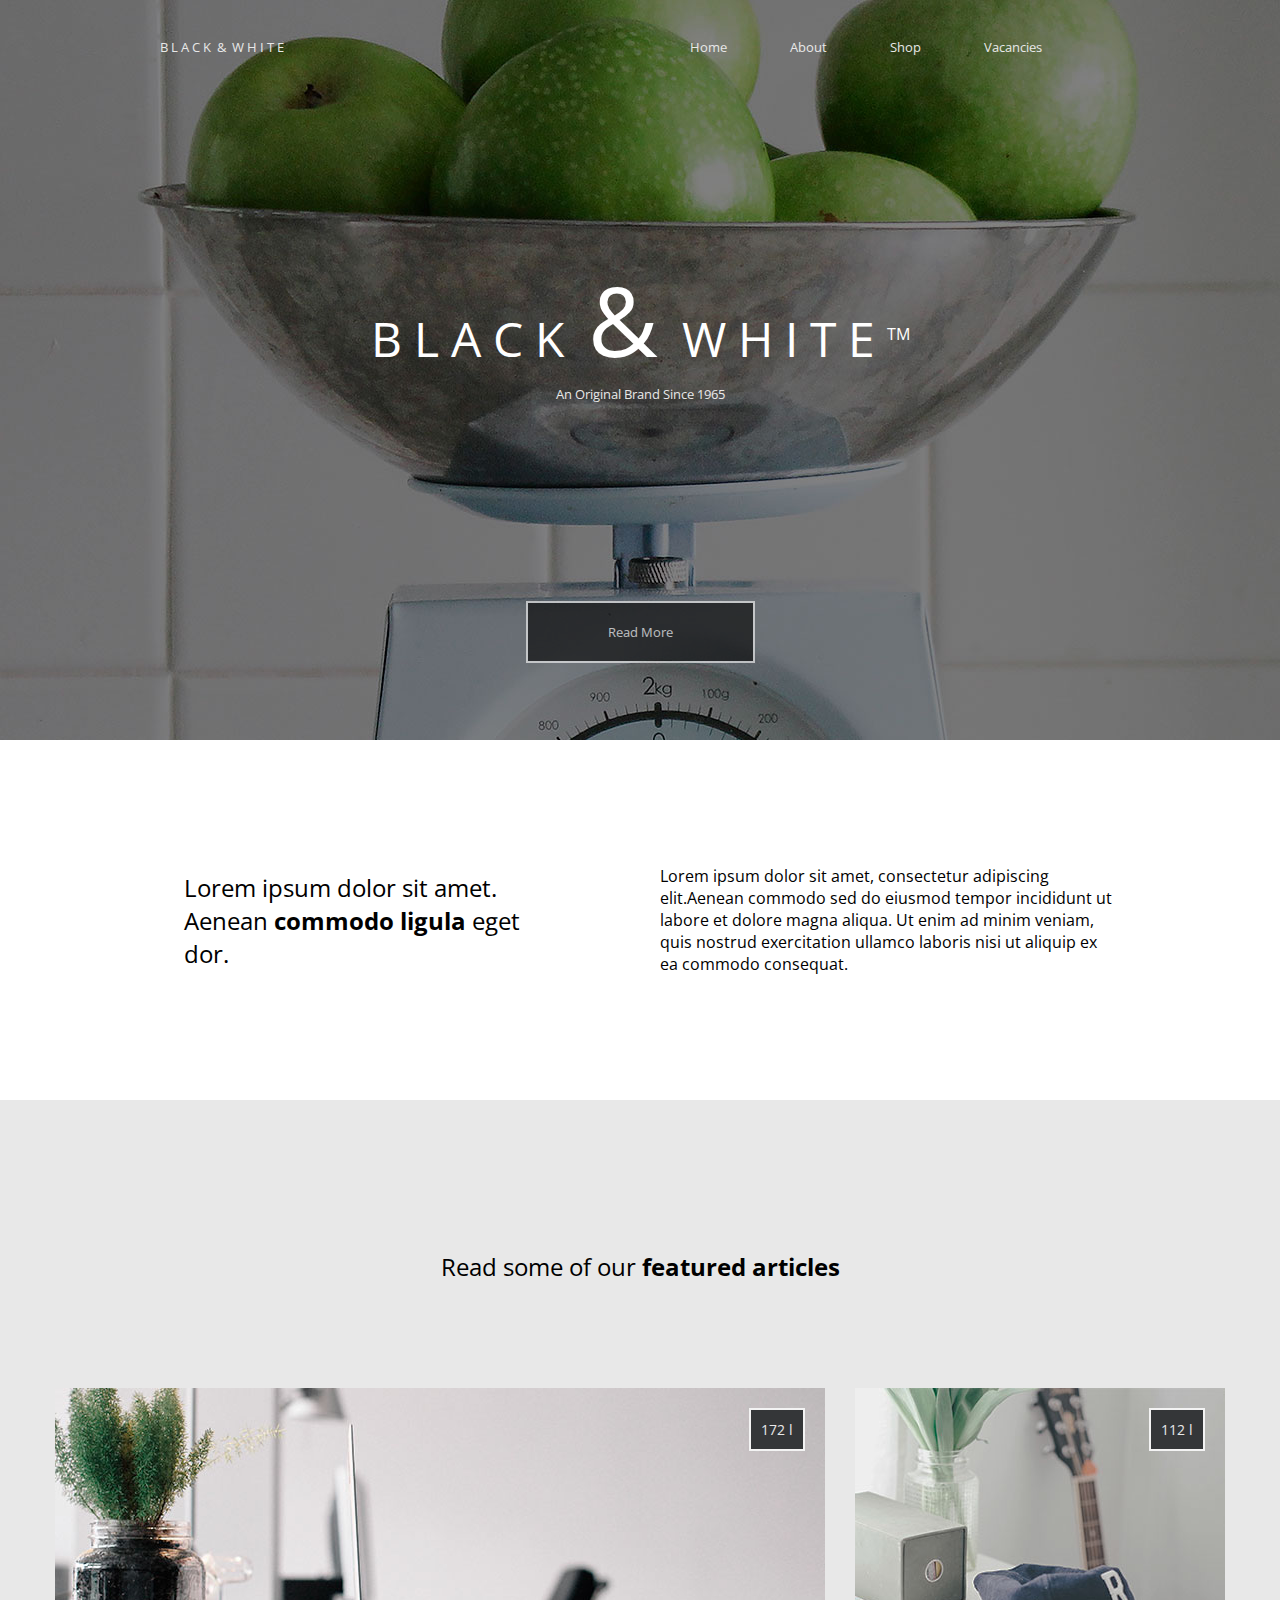
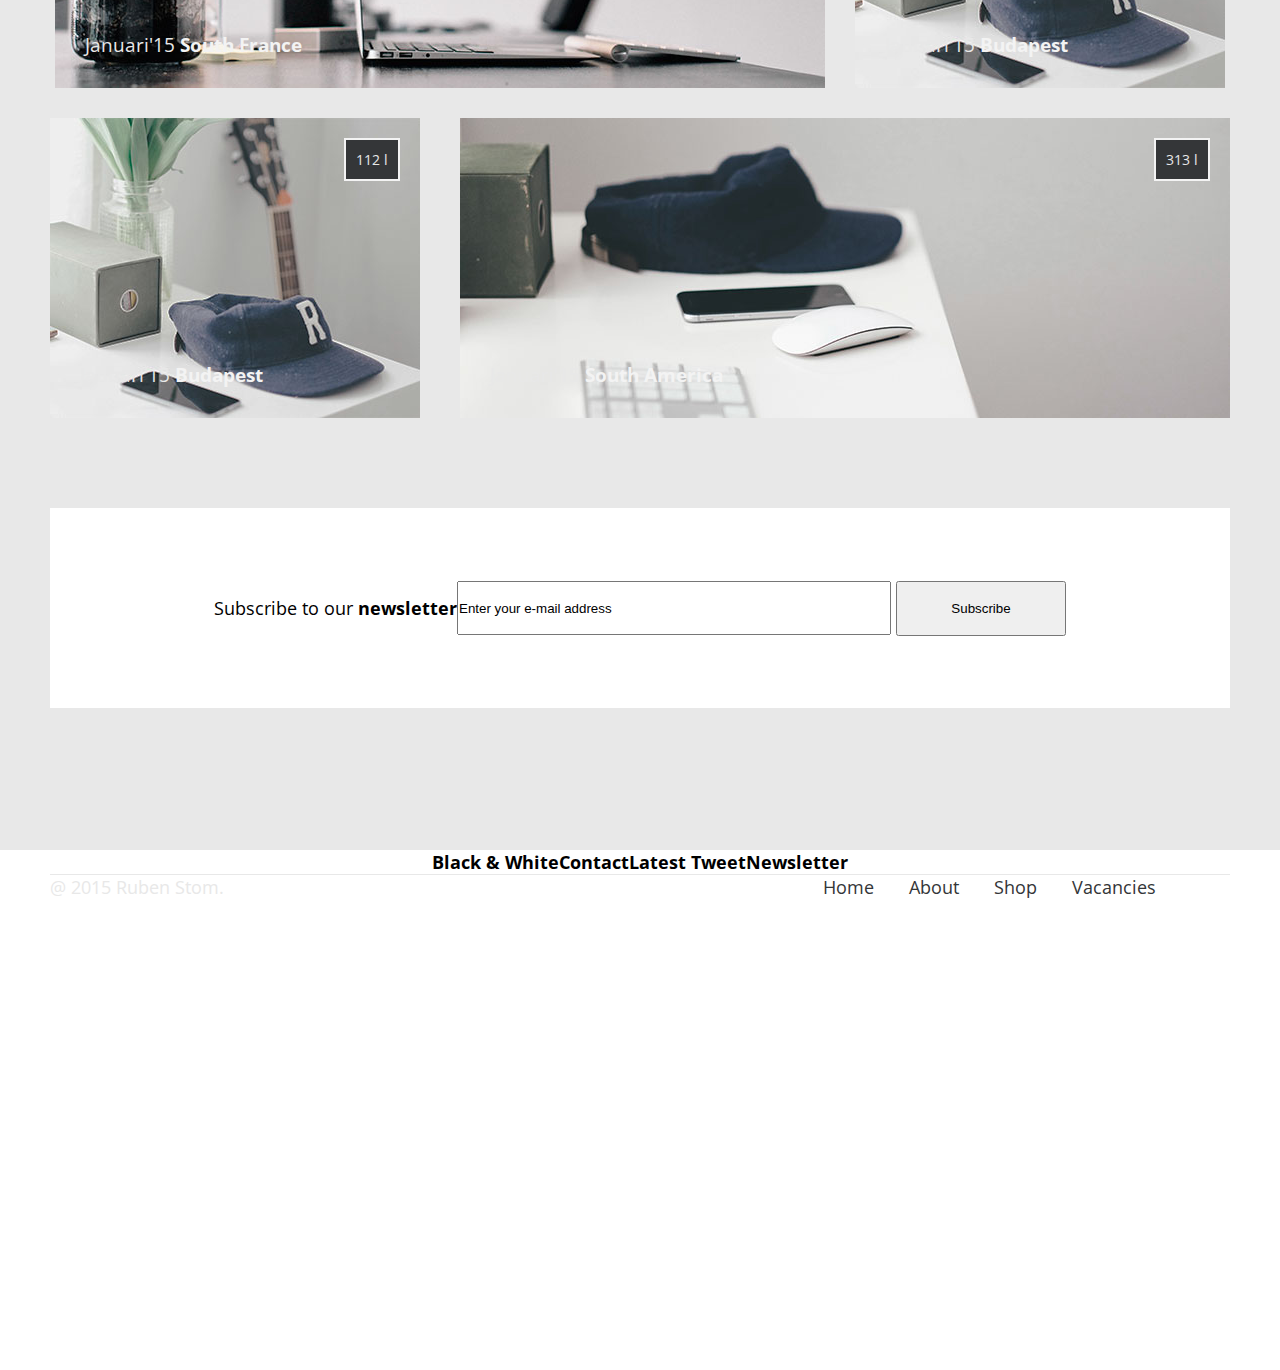
==== homework_04/index.html @ 4504a3d3 "Finish general maket" ====
<!DOCTYPE html>
<html>

<head>
    <meta charset="utf-8">
    <title>Homework 4</title>
    <link rel="stylesheet" href="css/style.css">
    <link href="https://fonts.googleapis.com/css?family=Open+Sans" rel="stylesheet">
</head>

<body>
    <header>
        <div class="topContainer">
            <div class="smallLogo">B l a c k &nbsp;&&nbsp; W h i t e</div>
            <nav>
                <a href="">Home</a>
                <a href="">About</a>
                <a href="">Shop</a>
                <a href="">Vacancies</a>
            </nav>
        </div>
        <div class="title">
            <p class="bigLogo">B l a c k &nbsp;<span>&</span>&nbsp W h i t e <sup>TM</sup></p>
            <p>An Original Brand Since 1965</p>
        </div>
        <a href="" class="readMore">Read More</a>
    </header>

    <div class="topContent" >
        <p class="firstText">
            Lorem ipsum dolor sit amet. Aenean <b>commodo ligula</b> eget dor.
        </p>
        <p class="secondText">
            Lorem ipsum dolor sit amet, consectetur adipiscing elit.Aenean commodo sed do eiusmod tempor incididunt ut labore et
            dolore magna aliqua. Ut enim ad minim veniam, quis nostrud exercitation ullamco laboris nisi ut aliquip ex
            ea commodo consequat.</p>
    </div>

    <section>
        <div class="sectionTitle">Read some of our <b>featured articles</b></div>
        <div class="articlesRow">
            <article class="bigArticle item1">
                <div class="likes">172 l</div>
                <div class="date">Januari'15 <b>South France</b></div>
            </article>
            <article class="smallArticle item2">
                <div class="likes">112 l</div>
                <div class="date">Januari'15 <b>Budapest</b></div>
            </article>
        </div>
        <div class="articlesRow">
            <article class="smallArticle item3">
                <div class="likes">112 l</div>
                <div class="date">Januari'15 <b>Budapest</b></div>
            </article>
            <article class="bigArticle item4">
                <div class="likes">313 l</div>
                <div class="date">Januari'15 <b>South America</b></div>
            </article>
        </div>
        <div class="subscribe">
            <p>Subscribe to our <b>newsletter</b></p>
            <form>
                <input type="email" name="email" value="Enter your e-mail address">
                <input type="submit" value="Subscribe" name="submit">
            </form>
        </div>
    </section>

    <footer>
        <ul class="textBlocks">
            <li class="block1">
                <h4>Black & White</h4>
                <p></p>
            </li>
            <li class="block2">
                <h4>Contact</h4>
                <p></p>
            </li>
            <li class="block3">
                <h4>Latest Tweet</h4>
                <p></p>
            </li>
            <li class="block4">
                <h4>Newsletter</h4>
                <p></p>
            </li>
        </ul>
        <div class="bottomFooter">
            <div class="ruben">@ 2015 Ruben Stom.</div>
            <nav>
                <a href="">Home</a>
                <a href="">About</a>
                <a href="">Shop</a>
                <a href="">Vacancies</a>
            </nav>
        </div>
    </footer>
</body>

</html>
---- homework_04/css/style.css ----
* {
  padding: 0;
  margin: 0; }

a {
  text-decoration: none; }

body {
  font-size: 18px;
  font-family: 'Open Sans', sans-serif; }

header {
  max-width: 1600px;
  width: 100%;
  margin: 0 auto;
  height: 740px;
  display: flex;
  flex-direction: column;
  justify-content: space-between;
  align-items: center;
  background-image: url(../img/apples.jpg);
  background-size: auto;
  background-position: center;
  color: #E8E8E8;
  font-size: 0.8rem; }
  header .topContainer {
    margin-top: 3%;
    width: 75%;
    display: flex;
    flex-direction: row;
    justify-content: space-between; }
    header .topContainer .smallLogo {
      text-transform: uppercase; }
  header nav {
    display: inline-block;
    margin-right: 5%; }
    header nav a {
      color: #E8E8E8;
      padding: 10px 15px;
      margin: 0 15px; }
      header nav a:hover {
        border-bottom: #B7C8D9 2px solid;
        transition: 200ms; }
  header .title {
    text-align: center; }
  header .bigLogo {
    color: #FFF;
    font-size: 3rem;
    text-transform: uppercase; }
    header .bigLogo span {
      font-size: 6rem; }
    header .bigLogo sup {
      font-size: 1rem; }
  header .readMore {
    padding: 20px 80px;
    background: #000;
    opacity: 0.6;
    border: #FFF 2px solid;
    margin-bottom: 6%;
    color: #F3F3F3; }

.topContent {
  max-width: 1600px;
  width: 100%;
  margin: 0 auto;
  background: #FFF;
  height: 360px;
  display: flex;
  flex-direction: row;
  align-items: center;
  justify-content: center; }
  .topContent .firstText {
    max-width: 470px;
    width: 29.375%;
    font-size: 1.5rem;
    margin-right: 50px;
    margin-left: 20px; }
  .topContent .secondText {
    max-width: 570px;
    width: 35.625%;
    font-size: 1rem;
    margin-left: 50px; }

section {
  max-width: 1600px;
  width: 100%;
  margin: 0 auto;
  background: #E8E8E8;
  height: 1350px;
  display: flex;
  flex-direction: column;
  align-items: center; }

.sectionTitle {
  font-size: 1.5rem;
  margin-top: 150px;
  margin-bottom: 90px; }

.articlesRow {
  display: flex;
  flex-direction: row;
  justify-content: center;
  width: 100%;
  margin: 15px 0;
  color: #E8E8E8; }
  .articlesRow b {
    color: #F3F3F3; }
  .articlesRow .bigArticle {
    max-width: 770px;
    width: 770px;
    height: 300px;
    position: relative; }
  .articlesRow .smallArticle {
    max-width: 370px;
    width: 370px;
    height: 300px;
    position: relative; }
  .articlesRow .item1 {
    background: url("../img/sample.jpg") 100% 100% no-repeat;
    margin-right: 30px; }
  .articlesRow .item2 {
    background: url("../img/sample2.jpg") 100% 100%; }
  .articlesRow .item3 {
    background: url("../img/sample2.jpg") 100% 100%;
    margin-right: 40px; }
  .articlesRow .item4 {
    background: url("../img/sample3.jpg") 100% 100%; }
  .articlesRow .likes {
    position: absolute;
    top: 20px;
    right: 20px;
    padding: 10px;
    background: #343638;
    border: #F3F3F3 2px solid;
    font-size: 0.9rem; }
  .articlesRow .date {
    position: absolute;
    left: 30px;
    bottom: 30px;
    font-size: 1.2rem; }

.subscribe {
  width: 1180px;
  height: 200px;
  background: #FFF;
  color: #000;
  margin-top: 75px;
  display: flex;
  flex-direction: row;
  justify-content: center;
  align-items: center; }
  .subscribe input[type="email"] {
    width: 430px;
    height: 50px; }
  .subscribe input[type="submit"] {
    width: 170px;
    padding: 5px;
    height: 55px; }

footer {
  max-width: 1600px;
  width: 100%;
  margin: 0 auto;
  background: #FFF;
  height: 520px;
  align-items: center;
  display: flex;
  flex-direction: column; }
  footer ul {
    list-style-type: none; }

.textBlocks {
  display: flex;
  flex-direction: row; }

.bottomFooter {
  width: 1180px;
  display: flex;
  flex-direction: row;
  color: #E8E8E8;
  border-top: #E8E8E8 1px solid;
  justify-content: space-between; }
  .bottomFooter nav {
    display: inline-block;
    margin-right: 5%; }
    .bottomFooter nav a {
      color: #343638;
      padding: 10px 10px;
      margin: 0 5px; }
      .bottomFooter nav a:hover {
        border-bottom: #B7C8D9 2px solid;
        transition: 200ms; }

/*# sourceMappingURL=style.css.map */
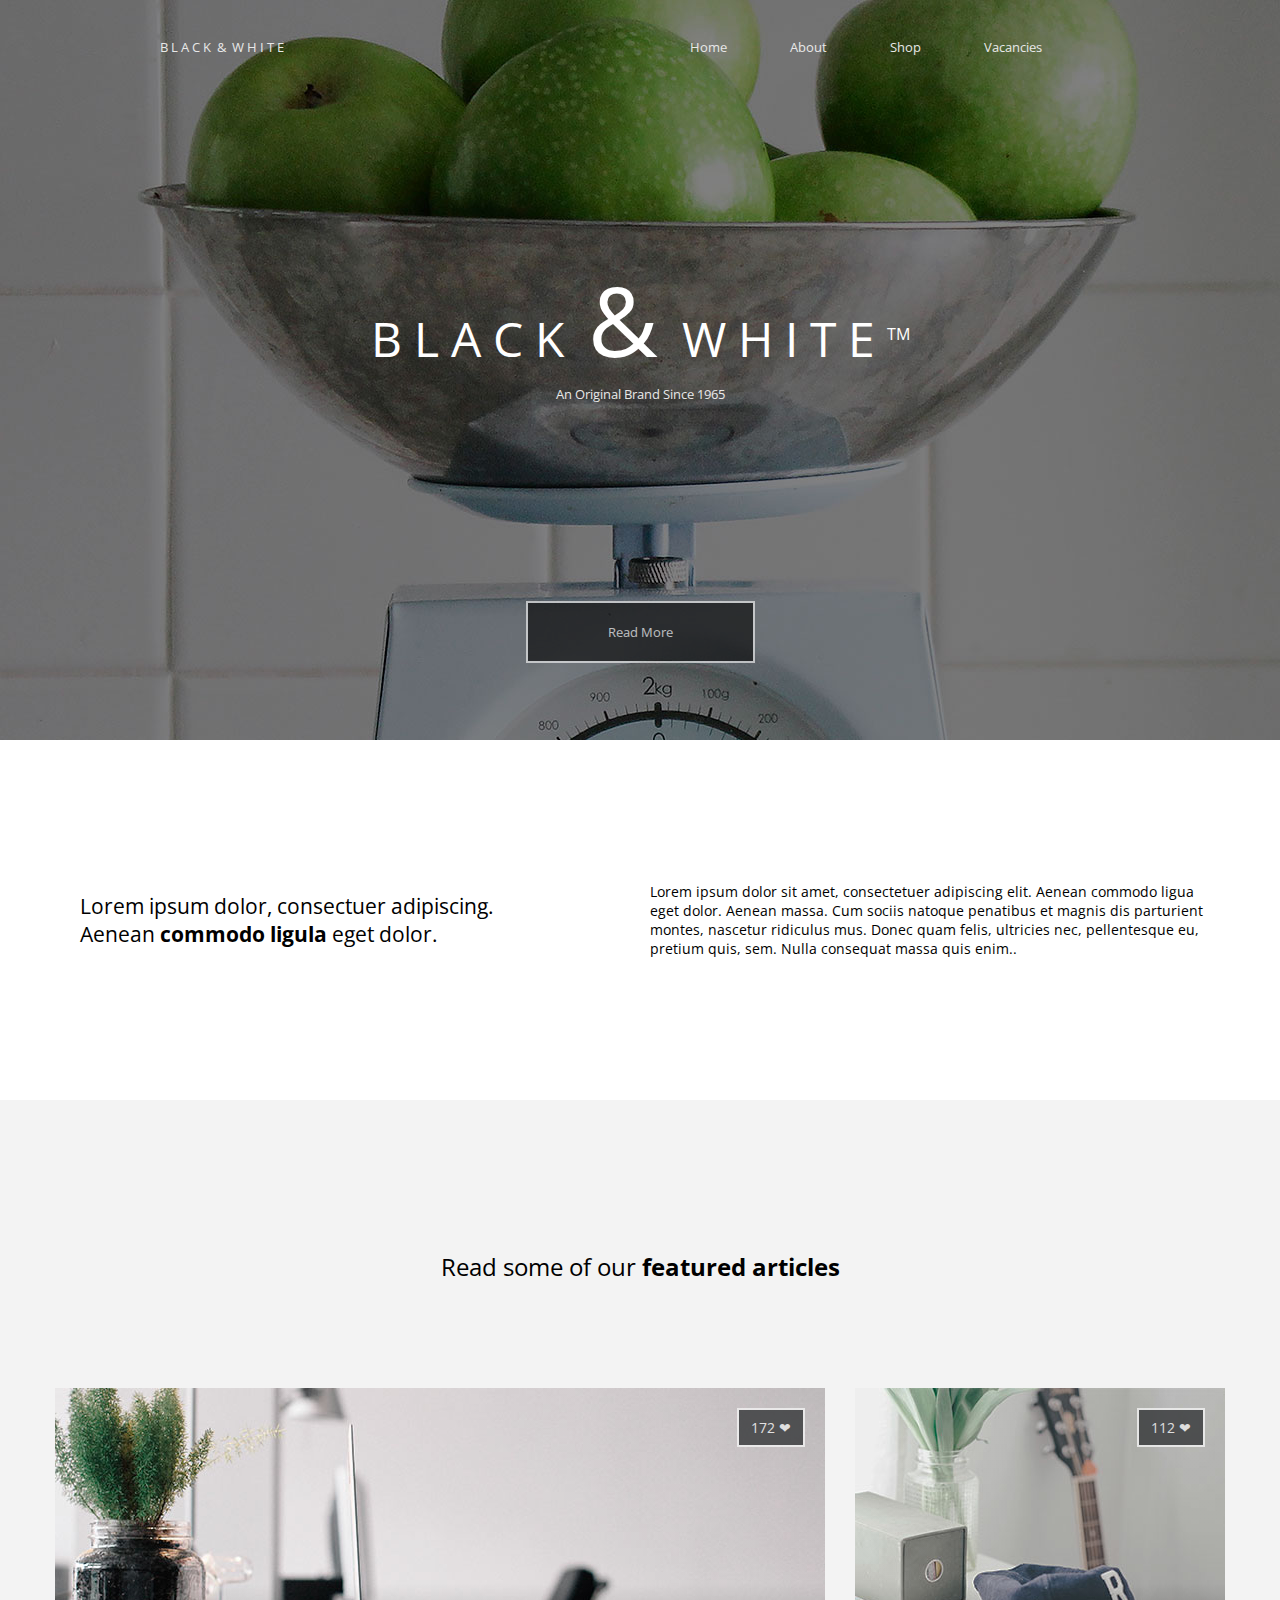
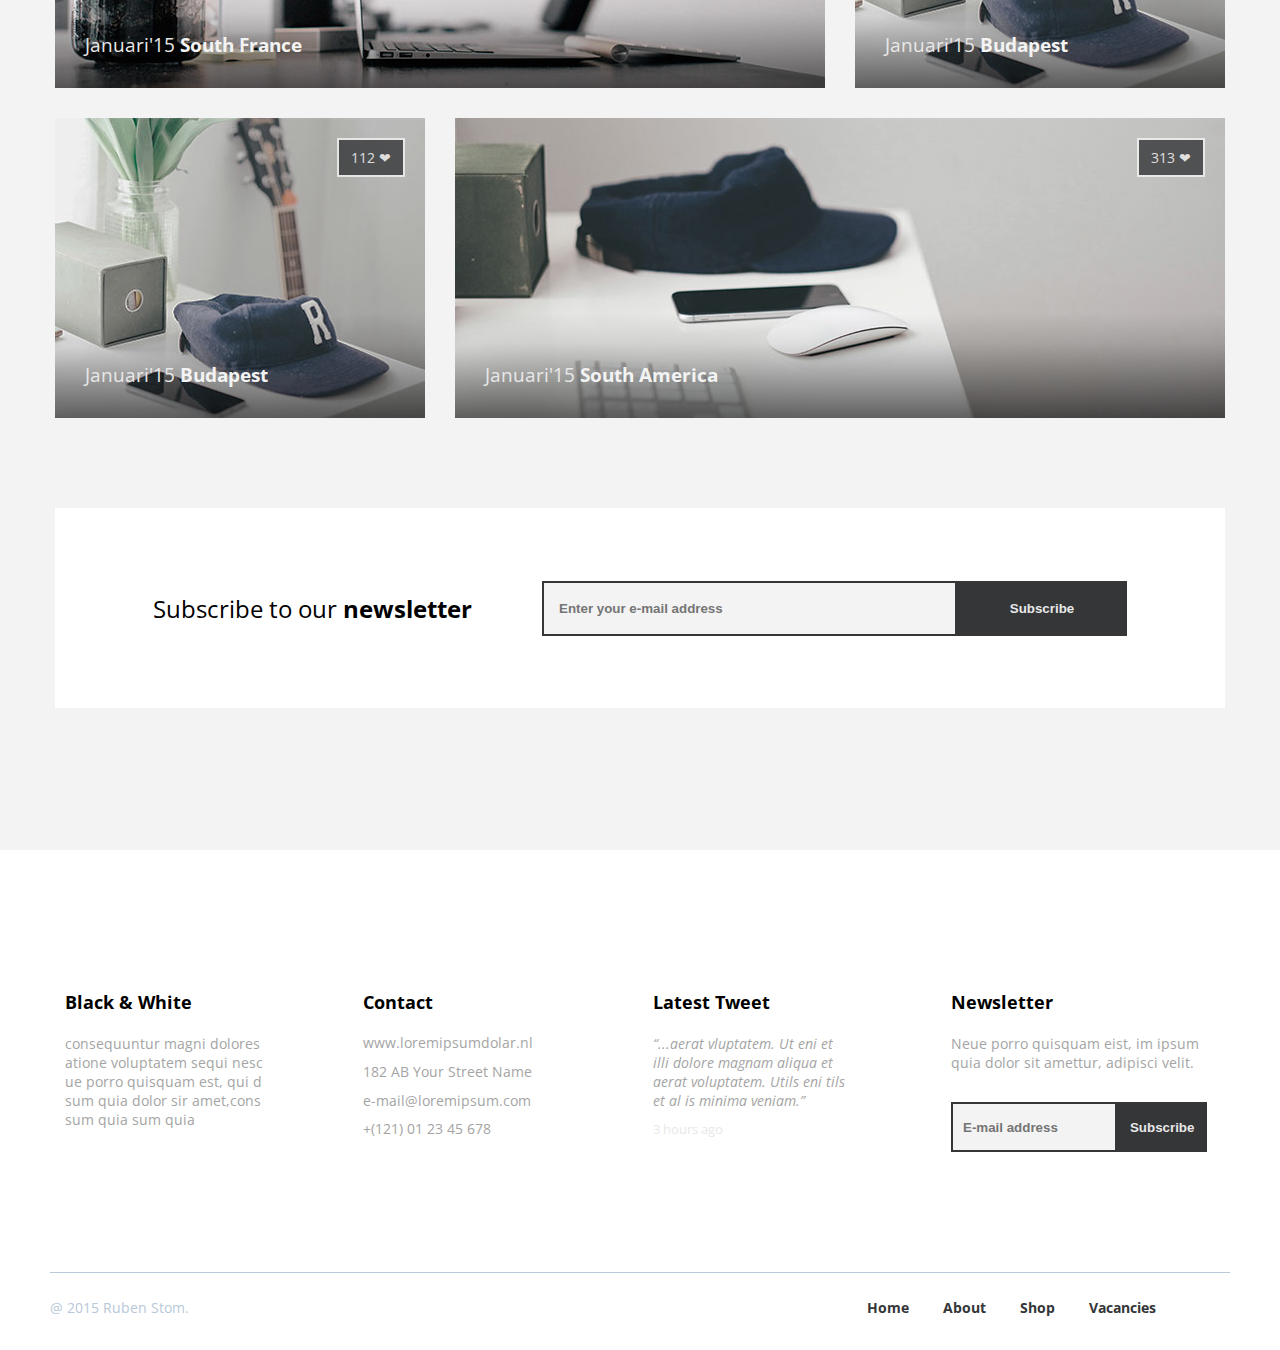
==== commit b1694bbc: "Hope the last edition" ====
--- a/homework_04/index.html
+++ b/homework_04/index.html
@@ -28,66 +28,76 @@
 
     <div class="topContent" >
         <p class="firstText">
-            Lorem ipsum dolor sit amet. Aenean <b>commodo ligula</b> eget dor.
+            Lorem ipsum dolor, consectuer adipiscing. Aenean <b>commodo ligula</b> eget dolor.
         </p>
         <p class="secondText">
-            Lorem ipsum dolor sit amet, consectetur adipiscing elit.Aenean commodo sed do eiusmod tempor incididunt ut labore et
-            dolore magna aliqua. Ut enim ad minim veniam, quis nostrud exercitation ullamco laboris nisi ut aliquip ex
-            ea commodo consequat.</p>
+            Lorem ipsum dolor sit amet, consectetuer adipiscing elit. Aenean commodo ligua eget
+            dolor. Aenean massa.
+            Cum sociis natoque penatibus et magnis dis parturient montes,
+            nascetur ridiculus mus. Donec quam felis, ultricies nec, pellentesque eu, pretium
+            quis, sem. Nulla consequat massa quis enim..</p>
     </div>
 
     <section>
         <div class="sectionTitle">Read some of our <b>featured articles</b></div>
         <div class="articlesRow">
             <article class="bigArticle item1">
-                <div class="likes">172 l</div>
+                <div class="likes">172 &#10084;</div>
                 <div class="date">Januari'15 <b>South France</b></div>
             </article>
             <article class="smallArticle item2">
-                <div class="likes">112 l</div>
+                <div class="likes">112 &#10084;</div>
                 <div class="date">Januari'15 <b>Budapest</b></div>
             </article>
         </div>
         <div class="articlesRow">
             <article class="smallArticle item3">
-                <div class="likes">112 l</div>
+                <div class="likes">112 &#10084;</div>
                 <div class="date">Januari'15 <b>Budapest</b></div>
             </article>
             <article class="bigArticle item4">
-                <div class="likes">313 l</div>
+                <div class="likes">313 &#10084;</div>
                 <div class="date">Januari'15 <b>South America</b></div>
             </article>
         </div>
         <div class="subscribe">
             <p>Subscribe to our <b>newsletter</b></p>
             <form>
-                <input type="email" name="email" value="Enter your e-mail address">
-                <input type="submit" value="Subscribe" name="submit">
+                <input type="email" name="email" placeholder="Enter your e-mail address"><input type="submit" value="Subscribe" name="submit">
             </form>
         </div>
     </section>
 
     <footer>
-        <ul class="textBlocks">
-            <li class="block1">
+        <div class="textBlocks">
+            <div class="block1">
                 <h4>Black & White</h4>
-                <p></p>
-            </li>
-            <li class="block2">
+                <p>consequuntur magni dolores atione voluptatem sequi nesc ue porro quisquam est,
+                    qui d sum quia dolor sir amet,cons sum quia sum quia</p>
+            </div>
+            <div class="block2">
                 <h4>Contact</h4>
-                <p></p>
-            </li>
-            <li class="block3">
+                <p>www.loremipsumdolar.nl
+                    182 AB Your Street Name
+                    e-mail@loremipsum.com
+                    +(121) 01 23 45 678</p>
+            </div>
+            <div class="block3">
                 <h4>Latest Tweet</h4>
-                <p></p>
-            </li>
-            <li class="block4">
+                <p><i>“...aerat vluptatem. Ut eni et illi dolore magnam aliqua et aerat voluptatem.
+                    Utils eni tils et al is minima veniam.”</i>
+                <div class="time">3 hours ago</div></p>
+            </div>
+            <div class="block4">
                 <h4>Newsletter</h4>
-                <p></p>
-            </li>
-        </ul>
+                <p>Neue porro quisquam eist, im ipsum quia dolor sit amettur, adipisci velit.</p>
+                <form>
+                    <input type="email" name="email" placeholder="E-mail address"><input type="submit" value="Subscribe" name="submit">
+                </form>
+            </div>
+        </div>
         <div class="bottomFooter">
-            <div class="ruben">@ 2015 Ruben Stom.</div>
+            <div>@ 2015 Ruben Stom.</div>
             <nav>
                 <a href="">Home</a>
                 <a href="">About</a>
--- a/homework_04/css/style.css
+++ b/homework_04/css/style.css
@@ -9,9 +9,9 @@
   font-size: 18px;
   font-family: 'Open Sans', sans-serif; }
 
+/* HEADER */
 header {
   max-width: 1600px;
-  width: 100%;
   margin: 0 auto;
   height: 740px;
   display: flex;
@@ -22,7 +22,8 @@
   background-size: auto;
   background-position: center;
   color: #E8E8E8;
-  font-size: 0.8rem; }
+  font-size: 0.8rem;
+  /* HEADER logo */ }
   header .topContainer {
     margin-top: 3%;
     width: 75%;
@@ -59,9 +60,9 @@
     margin-bottom: 6%;
     color: #F3F3F3; }
 
+/* Latina top block */
 .topContent {
   max-width: 1600px;
-  width: 100%;
   margin: 0 auto;
   background: #FFF;
   height: 360px;
@@ -71,21 +72,19 @@
   justify-content: center; }
   .topContent .firstText {
     max-width: 470px;
-    width: 29.375%;
-    font-size: 1.5rem;
+    font-size: 1.3rem;
     margin-right: 50px;
     margin-left: 20px; }
   .topContent .secondText {
     max-width: 570px;
-    width: 35.625%;
-    font-size: 1rem;
+    font-size: 0.85rem;
     margin-left: 50px; }
 
+/* ARTICLES BLOCK */
 section {
   max-width: 1600px;
-  width: 100%;
-  margin: 0 auto;
-  background: #E8E8E8;
+  margin: 0 auto;
+  background: #F3F3F3;
   height: 1350px;
   display: flex;
   flex-direction: column;
@@ -106,41 +105,45 @@
   .articlesRow b {
     color: #F3F3F3; }
   .articlesRow .bigArticle {
+    /* Articlss */
     max-width: 770px;
-    width: 770px;
+    width: 100%;
     height: 300px;
     position: relative; }
   .articlesRow .smallArticle {
     max-width: 370px;
-    width: 370px;
+    width: 100%;
     height: 300px;
     position: relative; }
   .articlesRow .item1 {
-    background: url("../img/sample.jpg") 100% 100% no-repeat;
+    background: linear-gradient(to bottom, rgba(255, 255, 255, 0.01) 65%, rgba(0, 0, 0, 0.1) 75%, rgba(0, 0, 0, 0.6)), url("../img/sample.jpg") 100% 100%;
     margin-right: 30px; }
   .articlesRow .item2 {
-    background: url("../img/sample2.jpg") 100% 100%; }
+    background: linear-gradient(to bottom, rgba(255, 255, 255, 0.01) 65%, rgba(0, 0, 0, 0.1) 75%, rgba(0, 0, 0, 0.6)), url("../img/sample2.jpg") 100% 100%; }
   .articlesRow .item3 {
-    background: url("../img/sample2.jpg") 100% 100%;
-    margin-right: 40px; }
+    background: linear-gradient(to bottom, rgba(255, 255, 255, 0.01) 65%, rgba(0, 0, 0, 0.1) 75%, rgba(0, 0, 0, 0.6)), url("../img/sample2.jpg") 100% 100%;
+    margin-right: 30px; }
   .articlesRow .item4 {
-    background: url("../img/sample3.jpg") 100% 100%; }
+    background: linear-gradient(to bottom, rgba(255, 255, 255, 0.01) 65%, rgba(0, 0, 0, 0.1) 75%, rgba(0, 0, 0, 0.6)), url("../img/sample3.jpg") 100% 100%; }
   .articlesRow .likes {
     position: absolute;
     top: 20px;
     right: 20px;
-    padding: 10px;
+    padding: 8px 12px;
     background: #343638;
     border: #F3F3F3 2px solid;
-    font-size: 0.9rem; }
+    font-size: 0.9rem;
+    opacity: 0.8; }
   .articlesRow .date {
     position: absolute;
     left: 30px;
     bottom: 30px;
     font-size: 1.2rem; }
 
+/* Subscribe form */
 .subscribe {
-  width: 1180px;
+  max-width: 1170px;
+  width: 100%;
   height: 200px;
   background: #FFF;
   color: #000;
@@ -149,44 +152,112 @@
   flex-direction: row;
   justify-content: center;
   align-items: center; }
+  .subscribe p {
+    margin-right: 70px;
+    font-size: 1.5rem; }
   .subscribe input[type="email"] {
-    width: 430px;
-    height: 50px; }
+    box-sizing: border-box;
+    width: 415px;
+    height: 55px;
+    padding-left: 15px;
+    background: #F3F3F3;
+    border: #343638 2px solid;
+    color: #000;
+    font-weight: bold; }
   .subscribe input[type="submit"] {
     width: 170px;
-    padding: 5px;
-    height: 55px; }
-
+    height: 55px;
+    box-sizing: border-box;
+    border: #343638 2px solid;
+    background: #343638;
+    color: #E8E8E8;
+    font-weight: bold; }
+
+/* FOOTER */
 footer {
   max-width: 1600px;
+  margin: 0 auto;
+  background: #FFF;
+  height: 500px;
+  align-items: center;
+  display: flex;
+  flex-direction: column; }
+
+.textBlocks {
+  /* COLUMNS */
+  max-width: 1170px;
+  margin-top: 140px;
+  margin-bottom: 120px;
+  display: flex;
+  flex-direction: row; }
+  .textBlocks h4:not(:nth-child(2)) {
+    margin-bottom: 20px; }
+  .textBlocks p {
+    font-size: 0.9rem;
+    color: #A4A4A4; }
+  .textBlocks .block1 {
+    flex: 6;
+    margin-left: 10px; }
+  .textBlocks .block2 {
+    margin-left: 100px;
+    flex: 5; }
+    .textBlocks .block2 h4 {
+      margin-bottom: 15px; }
+    .textBlocks .block2 p {
+      line-height: 1.8rem; }
+  .textBlocks .block3 {
+    flex: 6;
+    margin-left: 120px;
+    margin-right: 100px; }
+    .textBlocks .block3 p {
+      font-size: 0.85rem; }
+    .textBlocks .block3 .time {
+      margin-top: 10px;
+      font-size: 0.8rem;
+      color: #E8E8E8; }
+  .textBlocks .block4 {
+    flex: 8;
+    margin-right: 10px; }
+    .textBlocks .block4 p {
+      font-size: 0.9rem;
+      margin-bottom: 30px; }
+    .textBlocks .block4 input[type="email"] {
+      box-sizing: border-box;
+      width: 63%;
+      height: 50px;
+      padding-left: 10px;
+      background: #F3F3F3;
+      border: #343638 2px solid;
+      color: #000;
+      font-weight: bold; }
+    .textBlocks .block4 input[type="submit"] {
+      width: 34%;
+      height: 50px;
+      box-sizing: border-box;
+      border: #343638 2px solid;
+      background: #343638;
+      color: #E8E8E8;
+      font-weight: bold; }
+
+.bottomFooter {
+  /* Low footer */
+  padding: 25px 0;
+  max-width: 1180px;
+  font-size: 0.9rem;
   width: 100%;
-  margin: 0 auto;
-  background: #FFF;
-  height: 520px;
-  align-items: center;
-  display: flex;
-  flex-direction: column; }
-  footer ul {
-    list-style-type: none; }
-
-.textBlocks {
-  display: flex;
-  flex-direction: row; }
-
-.bottomFooter {
-  width: 1180px;
-  display: flex;
-  flex-direction: row;
-  color: #E8E8E8;
-  border-top: #E8E8E8 1px solid;
+  display: flex;
+  flex-direction: row;
+  color: #B7C8D9;
+  border-top: #B7C8D9 1px solid;
   justify-content: space-between; }
   .bottomFooter nav {
     display: inline-block;
     margin-right: 5%; }
     .bottomFooter nav a {
+      font-weight: bold;
       color: #343638;
       padding: 10px 10px;
-      margin: 0 5px; }
+      margin: 0px 5px; }
       .bottomFooter nav a:hover {
         border-bottom: #B7C8D9 2px solid;
         transition: 200ms; }
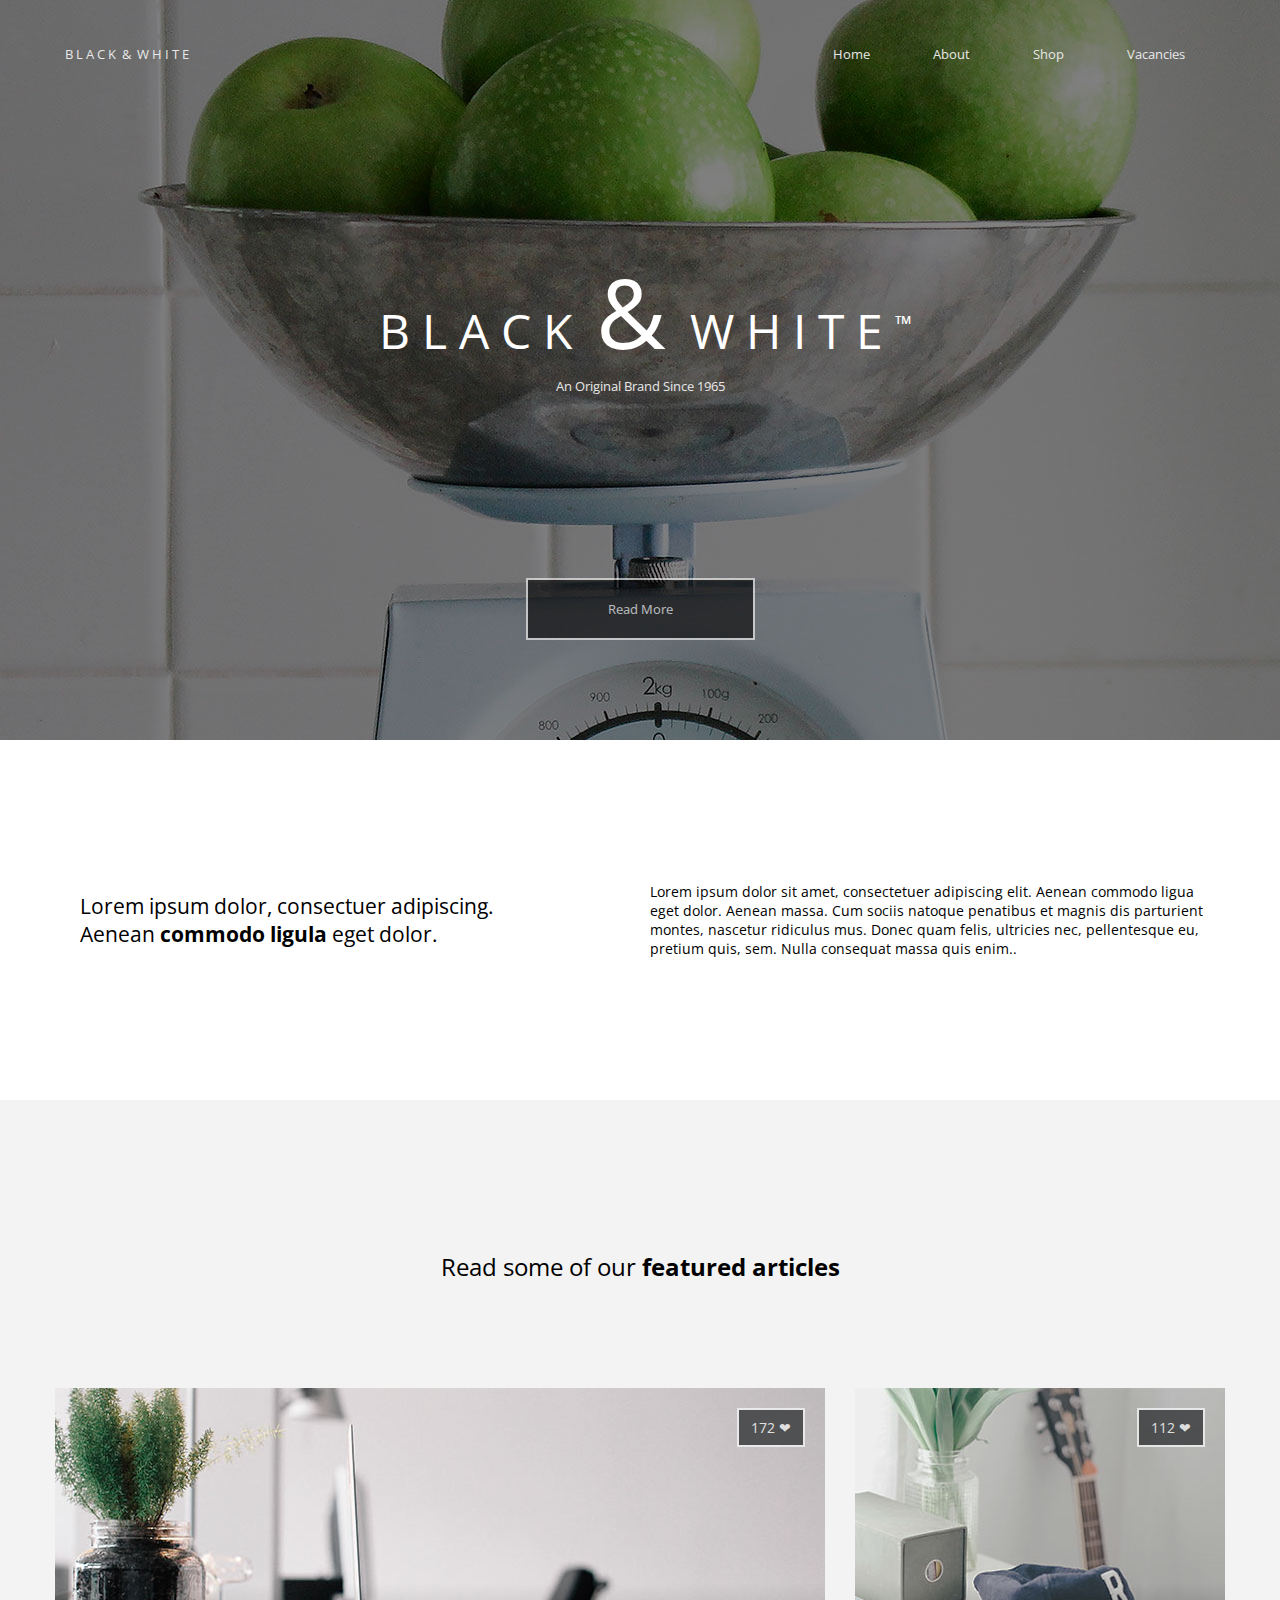
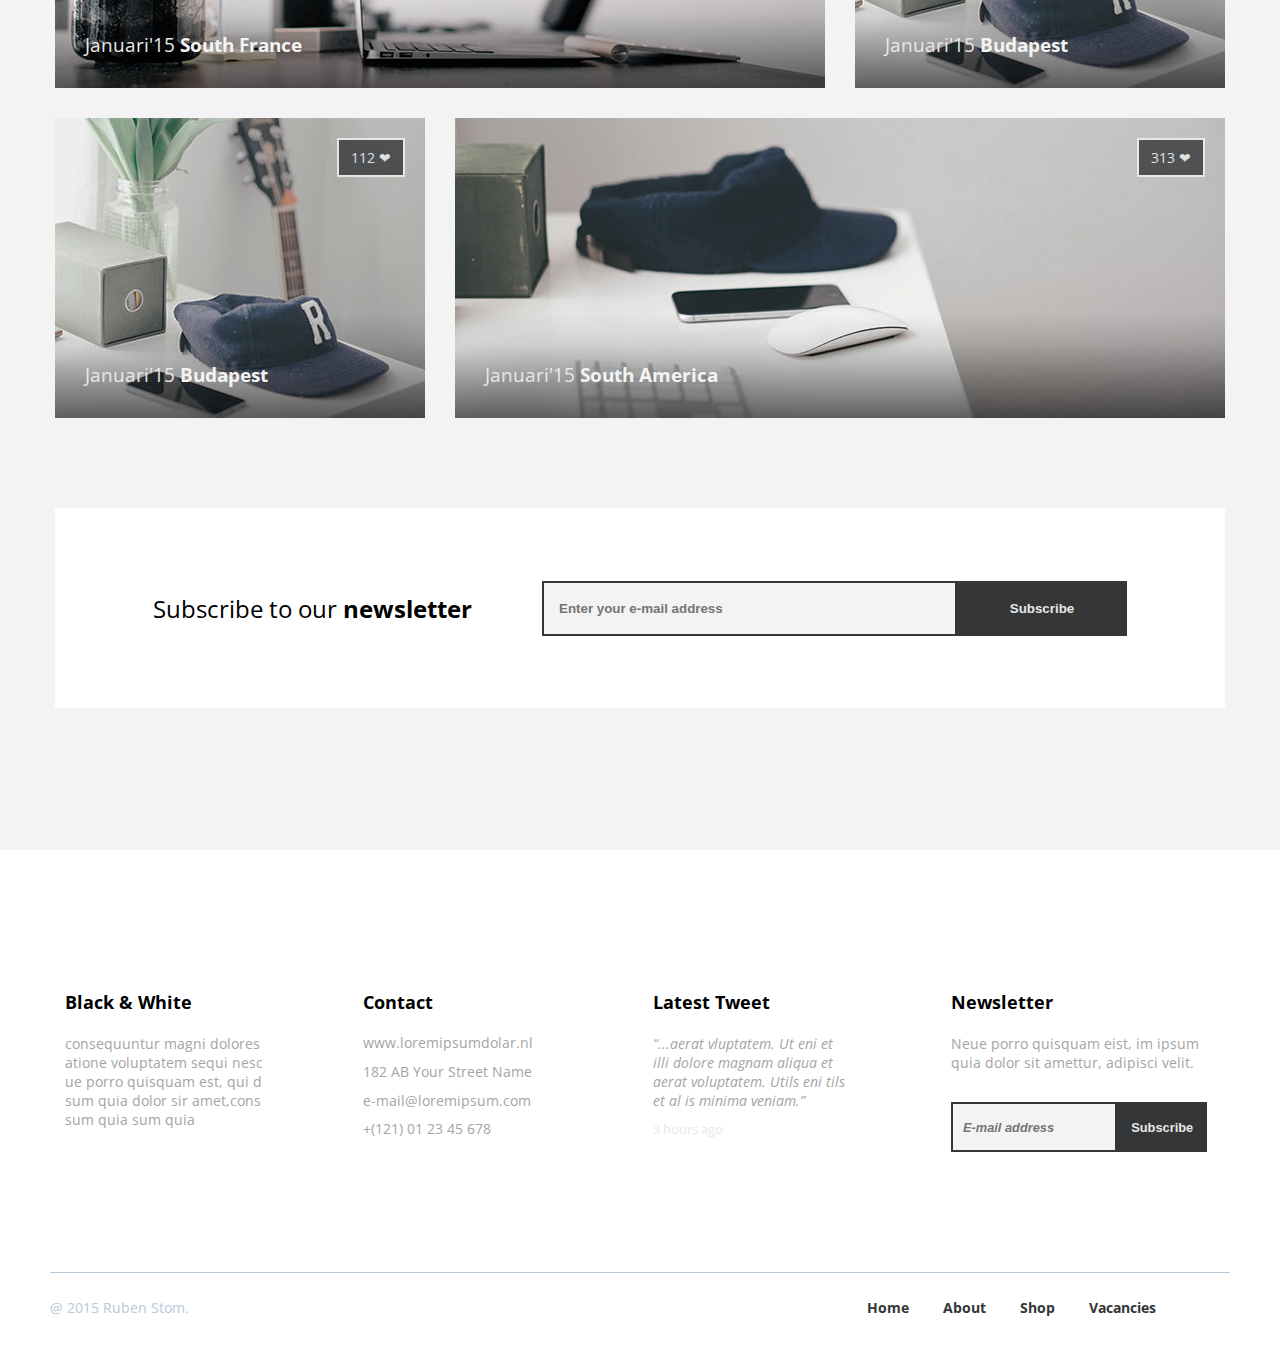
==== commit 72816d4b: "hw_04 Finish" ====
--- a/homework_04/index.html
+++ b/homework_04/index.html
@@ -20,7 +20,7 @@
             </nav>
         </div>
         <div class="title">
-            <p class="bigLogo">B l a c k &nbsp;<span>&</span>&nbsp W h i t e <sup>TM</sup></p>
+            <p class="bigLogo">B l a c k &nbsp;<span>&</span>&nbsp W h i t e <span>&trade;</span></p>
             <p>An Original Brand Since 1965</p>
         </div>
         <a href="" class="readMore">Read More</a>
@@ -42,22 +42,22 @@
         <div class="sectionTitle">Read some of our <b>featured articles</b></div>
         <div class="articlesRow">
             <article class="bigArticle item1">
-                <div class="likes">172 &#10084;</div>
-                <div class="date">Januari'15 <b>South France</b></div>
+                <div class="likes">172 <span>&#10084;</span></div>
+                <div class="date"><a href="">Januari'15 <b>South France</b></a></div>
             </article>
             <article class="smallArticle item2">
-                <div class="likes">112 &#10084;</div>
-                <div class="date">Januari'15 <b>Budapest</b></div>
+                <div class="likes">112 <span>&#10084;</span></div>
+                <div class="date"><a href="">Januari'15 <b>Budapest</b></a></div>
             </article>
         </div>
         <div class="articlesRow">
             <article class="smallArticle item3">
-                <div class="likes">112 &#10084;</div>
-                <div class="date">Januari'15 <b>Budapest</b></div>
+                <div class="likes">112 <span>&#10084;</span></div>
+                <div class="date"><a href="">Januari'15 <b>Budapest</b></a></div>
             </article>
             <article class="bigArticle item4">
-                <div class="likes">313 &#10084;</div>
-                <div class="date">Januari'15 <b>South America</b></div>
+                <div class="likes">313 <span>&#10084;</span></div>
+                <div class="date"><a href="">Januari'15 <b>South America</b></a></div>
             </article>
         </div>
         <div class="subscribe">
--- a/homework_04/css/style.css
+++ b/homework_04/css/style.css
@@ -18,23 +18,22 @@
   flex-direction: column;
   justify-content: space-between;
   align-items: center;
-  background-image: url(../img/apples.jpg);
+  background: url(../img/apples.jpg) center;
   background-size: auto;
-  background-position: center;
   color: #E8E8E8;
   font-size: 0.8rem;
   /* HEADER logo */ }
   header .topContainer {
-    margin-top: 3%;
-    width: 75%;
+    margin-top: 45px;
+    max-width: 1150px;
+    width: 90%;
     display: flex;
     flex-direction: row;
     justify-content: space-between; }
     header .topContainer .smallLogo {
       text-transform: uppercase; }
   header nav {
-    display: inline-block;
-    margin-right: 5%; }
+    display: inline-block; }
     header nav a {
       color: #E8E8E8;
       padding: 10px 15px;
@@ -47,18 +46,26 @@
   header .bigLogo {
     color: #FFF;
     font-size: 3rem;
-    text-transform: uppercase; }
-    header .bigLogo span {
+    text-transform: uppercase;
+    margin-left: 10px; }
+    header .bigLogo span:nth-child(1) {
       font-size: 6rem; }
-    header .bigLogo sup {
-      font-size: 1rem; }
+    header .bigLogo span:nth-child(2) {
+      font-size: 1.4rem;
+      vertical-align: super; }
   header .readMore {
     padding: 20px 80px;
     background: #000;
     opacity: 0.6;
     border: #FFF 2px solid;
-    margin-bottom: 6%;
+    margin-bottom: 100px;
     color: #F3F3F3; }
+    header .readMore:hover {
+      opacity: 0.9;
+      transition: 300ms;
+      padding: 25px 90px;
+      font-size: 1.15rem;
+      margin-bottom: 83px; }
 
 /* Latina top block */
 .topContent {
@@ -134,11 +141,22 @@
     border: #F3F3F3 2px solid;
     font-size: 0.9rem;
     opacity: 0.8; }
+    .articlesRow .likes:hover {
+      opacity: 1;
+      cursor: pointer;
+      transition: 200ms; }
+      .articlesRow .likes:hover span {
+        color: #9bc1ce; }
   .articlesRow .date {
     position: absolute;
     left: 30px;
     bottom: 30px;
     font-size: 1.2rem; }
+    .articlesRow .date a {
+      color: #E8E8E8; }
+    .articlesRow .date:hover {
+      font-size: 1.35rem;
+      transition: 200ms; }
 
 /* Subscribe form */
 .subscribe {
@@ -171,7 +189,8 @@
     border: #343638 2px solid;
     background: #343638;
     color: #E8E8E8;
-    font-weight: bold; }
+    font-weight: bold;
+    cursor: pointer; }
 
 /* FOOTER */
 footer {
@@ -229,7 +248,9 @@
       background: #F3F3F3;
       border: #343638 2px solid;
       color: #000;
-      font-weight: bold; }
+      font-weight: bold;
+      font-style: italic;
+      font-size: 0.8rem; }
     .textBlocks .block4 input[type="submit"] {
       width: 34%;
       height: 50px;
@@ -237,7 +258,9 @@
       border: #343638 2px solid;
       background: #343638;
       color: #E8E8E8;
-      font-weight: bold; }
+      font-weight: bold;
+      cursor: pointer;
+      font-size: 0.8rem; }
 
 .bottomFooter {
   /* Low footer */
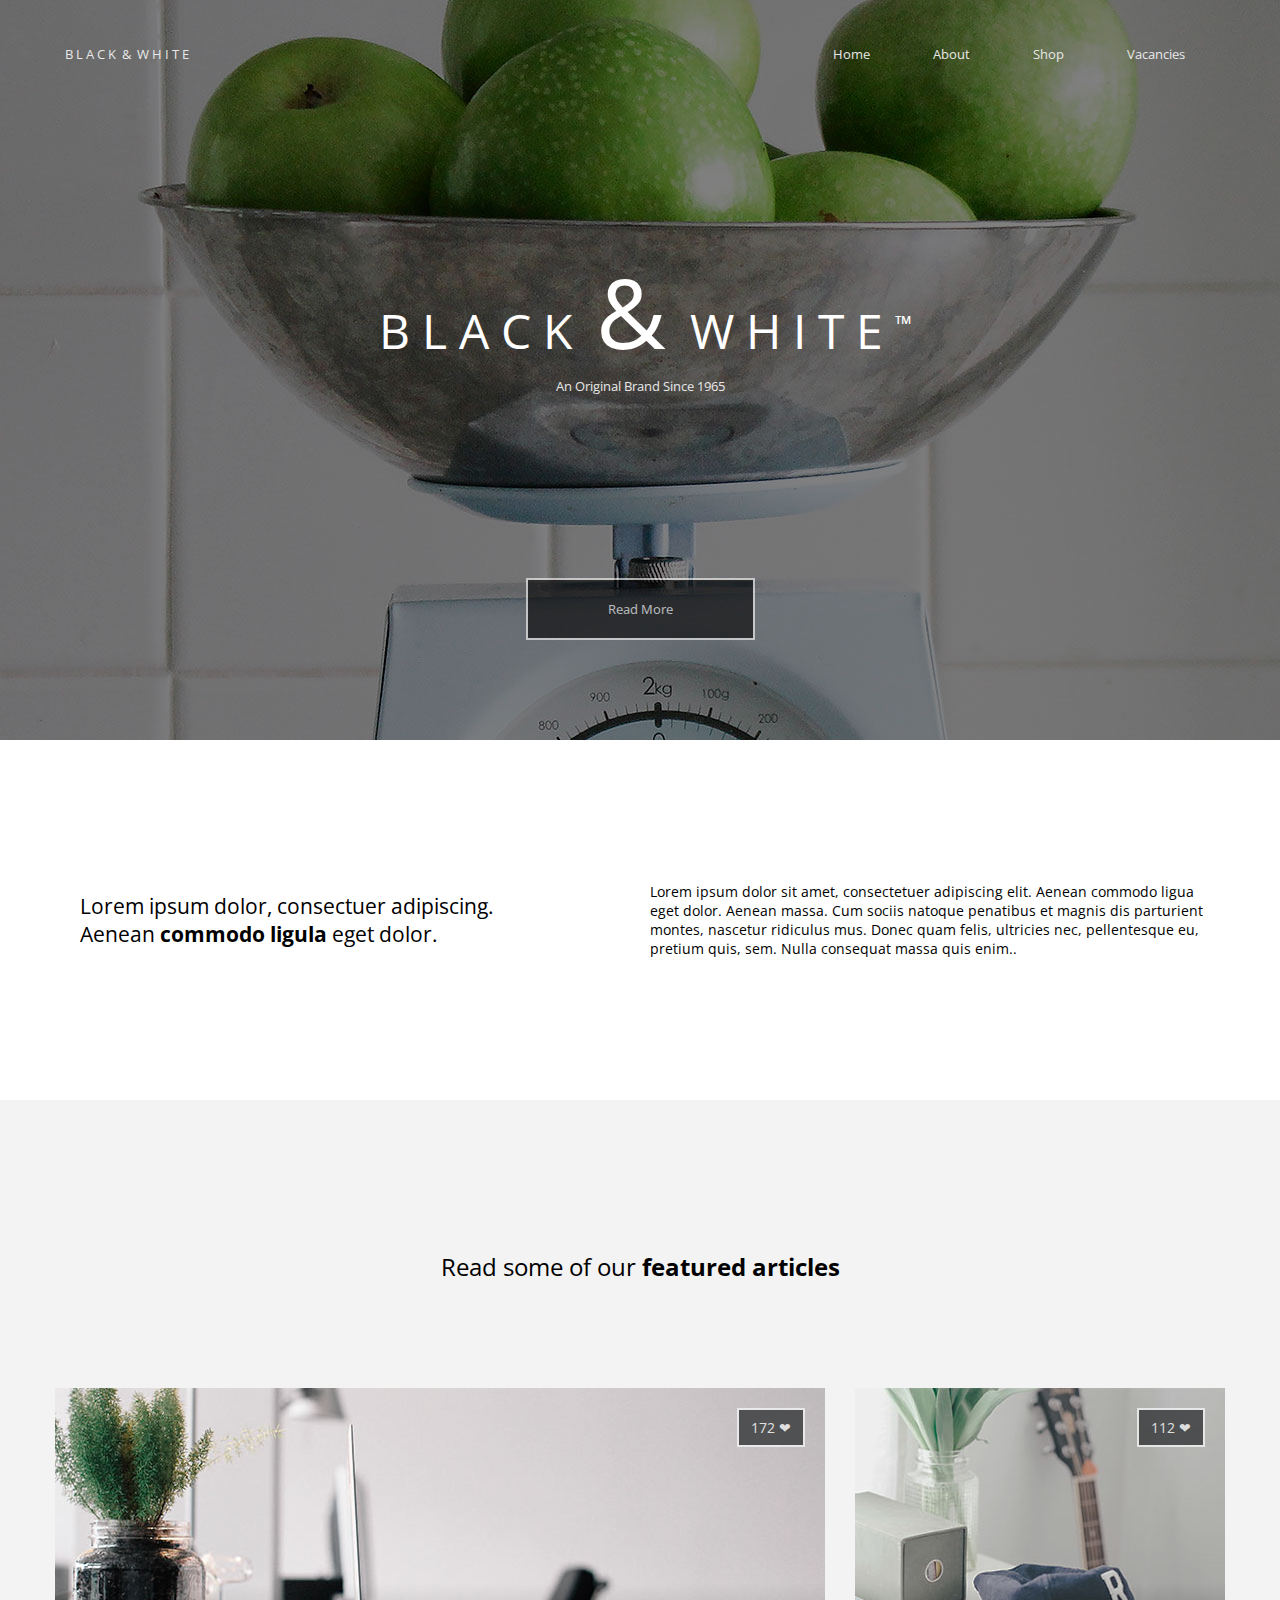
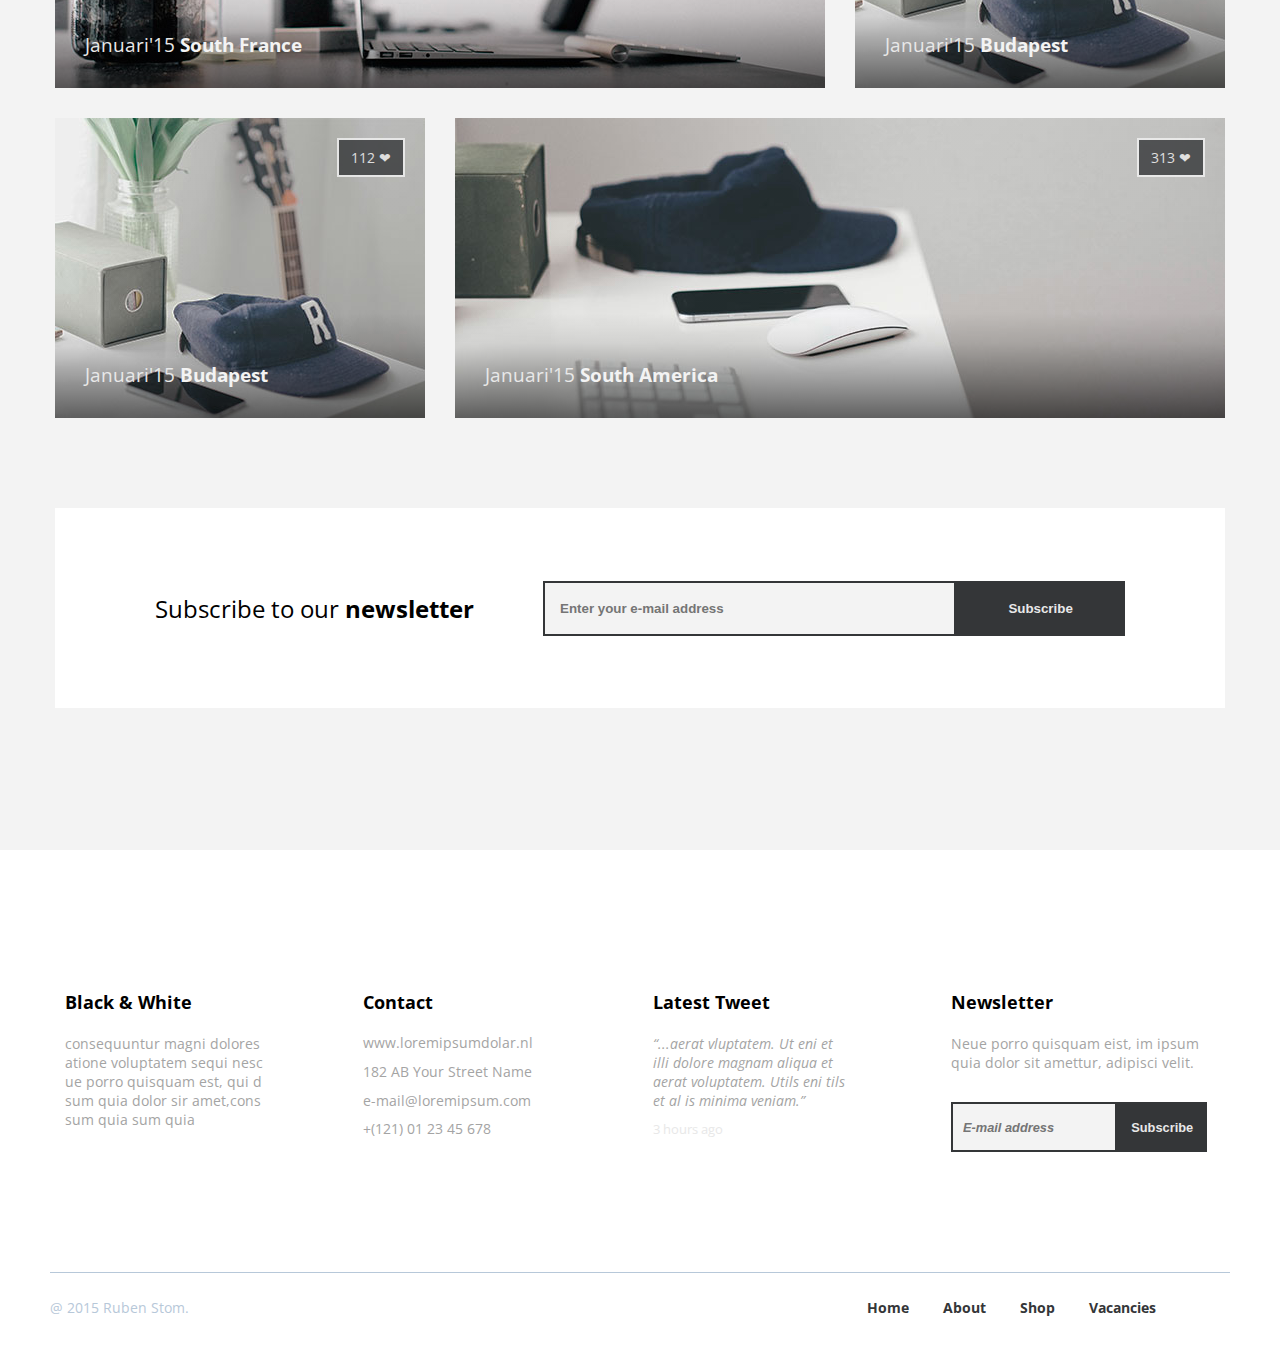
==== commit 1e3920f9: "hw_04 Fix / hw_05 Add tablet version" ====
--- a/homework_04/index.html
+++ b/homework_04/index.html
@@ -6,6 +6,7 @@
     <title>Homework 4</title>
     <link rel="stylesheet" href="css/style.css">
     <link href="https://fonts.googleapis.com/css?family=Open+Sans" rel="stylesheet">
+    <meta name="viewport" content="width=device-width; initial-scale=1.0">
 </head>
 
 <body>
--- a/homework_04/css/style.css
+++ b/homework_04/css/style.css
@@ -114,24 +114,24 @@
   .articlesRow .bigArticle {
     /* Articlss */
     max-width: 770px;
-    width: 100%;
+    flex: 7;
     height: 300px;
     position: relative; }
   .articlesRow .smallArticle {
     max-width: 370px;
-    width: 100%;
+    flex: 3;
     height: 300px;
     position: relative; }
   .articlesRow .item1 {
-    background: linear-gradient(to bottom, rgba(255, 255, 255, 0.01) 65%, rgba(0, 0, 0, 0.1) 75%, rgba(0, 0, 0, 0.6)), url("../img/sample.jpg") 100% 100%;
+    background: linear-gradient(to bottom, rgba(255, 255, 255, 0.01) 65%, rgba(0, 0, 0, 0.1) 75%, rgba(0, 0, 0, 0.6)), url("../img/sample.jpg") center/cover;
     margin-right: 30px; }
   .articlesRow .item2 {
-    background: linear-gradient(to bottom, rgba(255, 255, 255, 0.01) 65%, rgba(0, 0, 0, 0.1) 75%, rgba(0, 0, 0, 0.6)), url("../img/sample2.jpg") 100% 100%; }
+    background: linear-gradient(to bottom, rgba(255, 255, 255, 0.01) 65%, rgba(0, 0, 0, 0.1) 75%, rgba(0, 0, 0, 0.6)), url("../img/sample2.jpg") center/cover; }
   .articlesRow .item3 {
-    background: linear-gradient(to bottom, rgba(255, 255, 255, 0.01) 65%, rgba(0, 0, 0, 0.1) 75%, rgba(0, 0, 0, 0.6)), url("../img/sample2.jpg") 100% 100%;
+    background: linear-gradient(to bottom, rgba(255, 255, 255, 0.01) 65%, rgba(0, 0, 0, 0.1) 75%, rgba(0, 0, 0, 0.6)), url("../img/sample2.jpg") center/cover;
     margin-right: 30px; }
   .articlesRow .item4 {
-    background: linear-gradient(to bottom, rgba(255, 255, 255, 0.01) 65%, rgba(0, 0, 0, 0.1) 75%, rgba(0, 0, 0, 0.6)), url("../img/sample3.jpg") 100% 100%; }
+    background: linear-gradient(to bottom, rgba(255, 255, 255, 0.01) 65%, rgba(0, 0, 0, 0.1) 75%, rgba(0, 0, 0, 0.6)), url("../img/sample3.jpg") center/cover; }
   .articlesRow .likes {
     position: absolute;
     top: 20px;
@@ -171,11 +171,18 @@
   justify-content: center;
   align-items: center; }
   .subscribe p {
-    margin-right: 70px;
-    font-size: 1.5rem; }
+    flex: 1;
+    font-size: 1.5rem;
+    margin-left: 100px;
+  }
+  .subscribe form{
+    flex: 1.5;
+    margin-right: 100px;
+  }
   .subscribe input[type="email"] {
     box-sizing: border-box;
-    width: 415px;
+    max-width: 415px;
+    width: 71%;
     height: 55px;
     padding-left: 15px;
     background: #F3F3F3;
@@ -183,7 +190,8 @@
     color: #000;
     font-weight: bold; }
   .subscribe input[type="submit"] {
-    width: 170px;
+    max-width: 170px;
+    width: 29%;
     height: 55px;
     box-sizing: border-box;
     border: #343638 2px solid;
